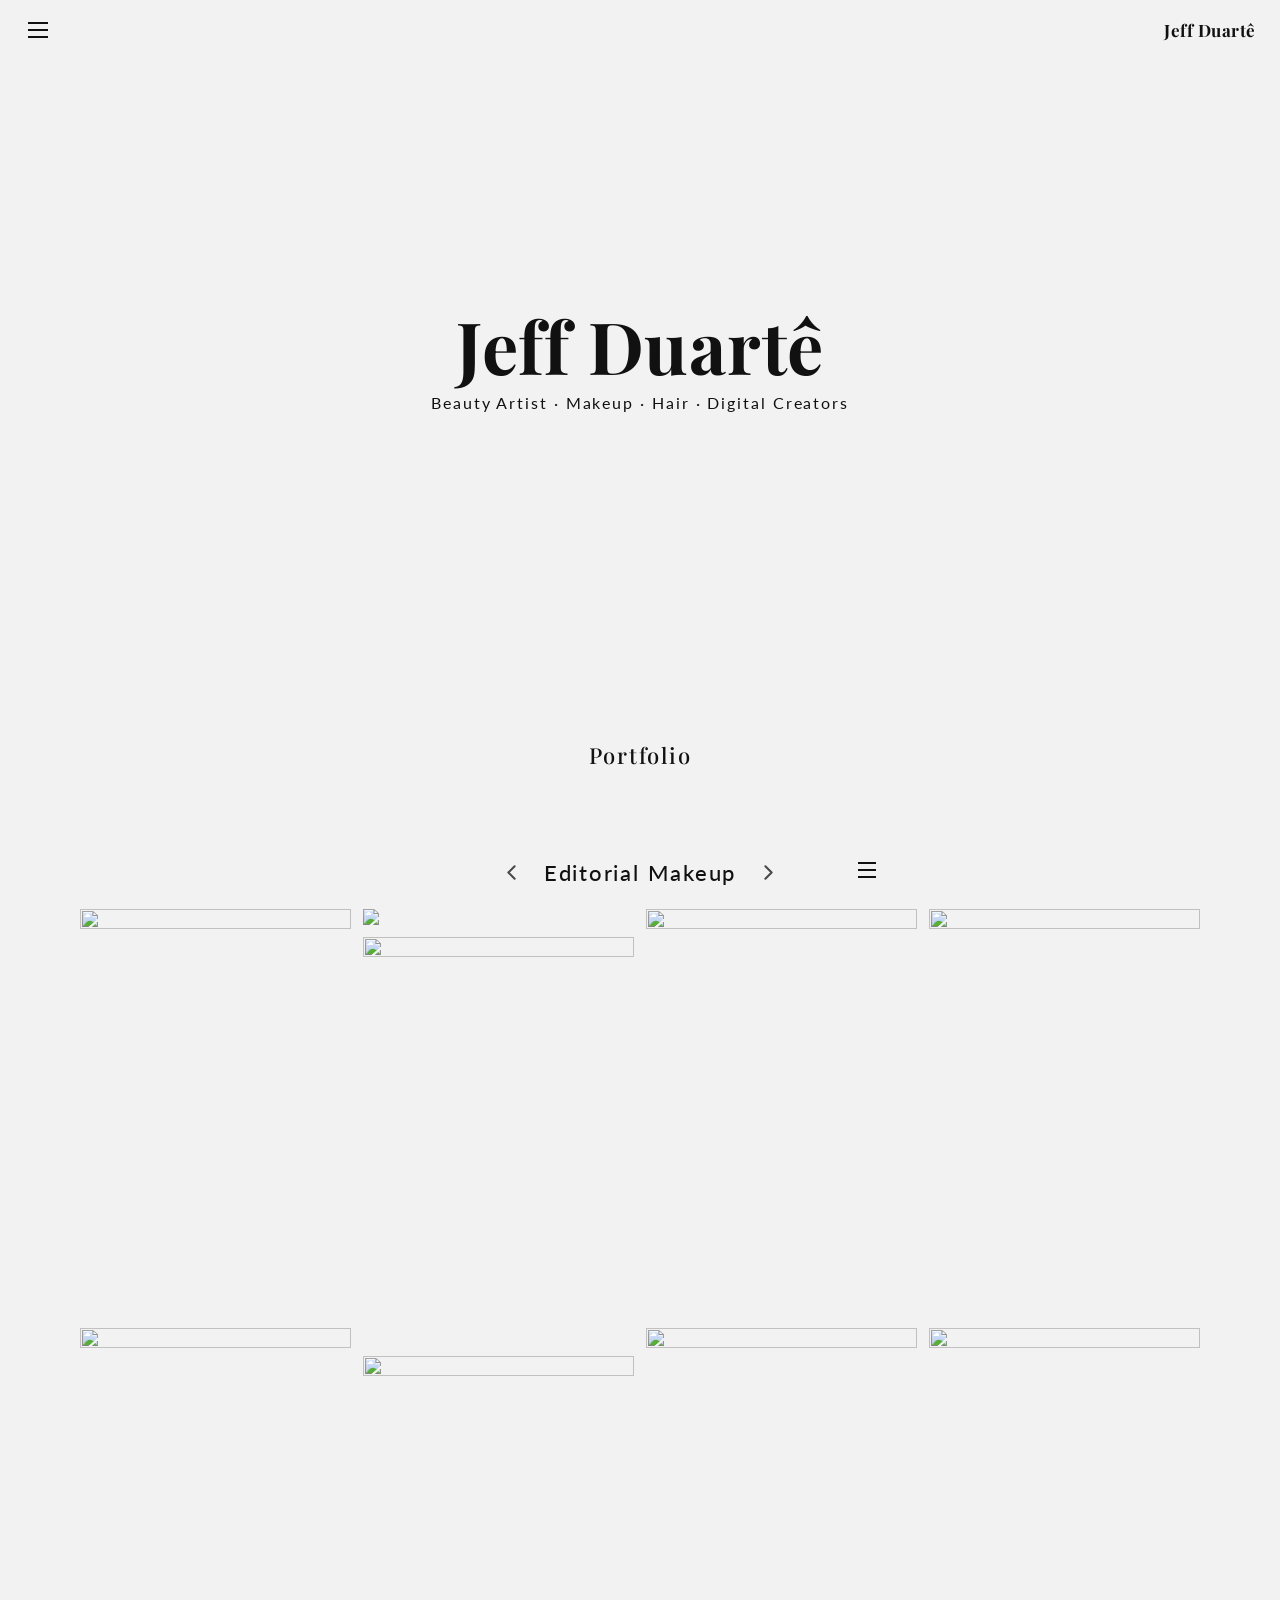
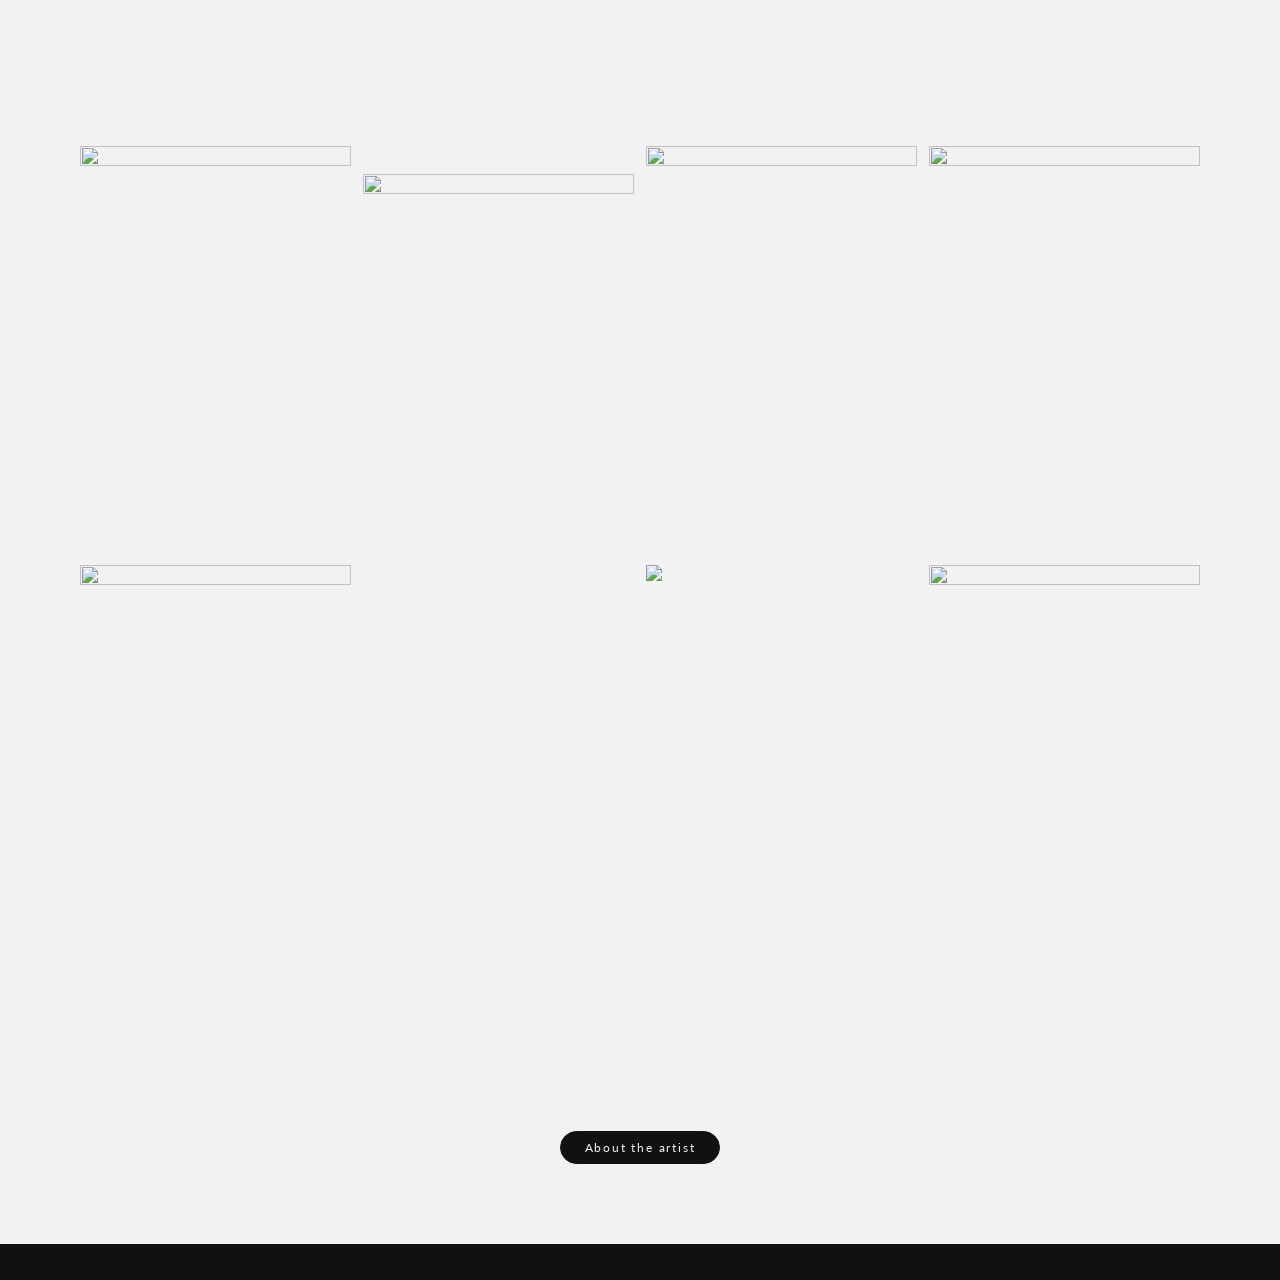
==== category.html @ f88bf1d2 "ultima att" ====
<!DOCTYPE html>
<html lang="en">
<head>
<meta charset="UTF-8">
<meta name="viewport" content="width=device-width, initial-scale=1.0">
<title>Jeff Duartê</title>
<link rel="preconnect" href="https://fonts.googleapis.com">
<link rel="preconnect" href="https://fonts.gstatic.com" crossorigin>
<link href="https://fonts.googleapis.com/css2?family=Playfair+Display:wght@500;700&family=Lato:ital,wght@0,300;0,400;1,400&display=swap" rel="stylesheet">
<link rel="stylesheet" href="category.css">
</head>
<body>

<nav>
  <div class="nav-left" id="nav-left">
    <button class="hamburger" id="hamburgerBtn" aria-label="Menu">
      <span></span><span></span><span></span>
    </button>
    <div class="dropdown" id="dropdown">
      <a href="index.html#home">Portfolio</a>
      <a href="contact.html#biography">Biography</a>
      <a href="contact.html#contact">Contact</a>
    </div>
  </div>
<a href="index.html#home" class="nav-logo">Jeff Duartê</a>
</nav>

<section class="hero" id="home">
  <div class="hero-inner">
    <h1 class="hero-name">Jeff Duartê</h1>
    <p class="hero-sub">Beauty Artist · Makeup · Hair · Digital Creators</p>
  </div>
</section>

<section class="portfolio">

  <div class="portfolio-header">
    <span class="portfolio-title">
      Portfolio
    </span>
  </div>
</section>

<main class="cat-viewer">

  <div class="cat-nav">

  <button class="cat-arrow" id="arrowPrev">
    <svg viewBox="0 0 24 24"><polyline points="15 18 9 12 15 6"/></svg>
  </button>

  <span class="cat-title" id="catTitle">Editorial-makeup</span>

  <button class="cat-arrow" id="arrowNext">
    <svg viewBox="0 0 24 24"><polyline points="9 18 15 12 9 6"/></svg>
  </button>

  <button class="cat-menu-btn" id="catMenuBtn">
      <span></span>
      <span></span>
      <span></span>
  </button>

    <div class="cat-menu" id="catMenu">
      <a href="#" data-cat="editorial-makeup">Editorial Makeup</a>
      <a href="#" data-cat="editorial-fashion">Editorial Fashion</a>
      <a href="#" data-cat="beauty-portraits">Beauty Portraits</a>
      <a href="#" data-cat="advertising">Advertising</a>
      <a href="#" data-cat="overview">Overview</a>
    </div>
  </div>

   <div class="cat-panel active" id="panel-editorial-makeup">

   <div class="ph-grid-multi">
      <img src="assets/img/Editorial-makeup/Editorial-makeup-1.webp" data-caption="" loading="lazy"decoding="async">
      <img src="assets/img/Editorial-makeup/Editorial-makeup-2.webp" data-caption=""  loading="lazy"decoding="async">
    </div>

    <div class="ph-grid-multi">
      <img src="assets/img/Editorial-makeup/Editorial-makeup-3.webp" data-caption=""  loading="lazy"decoding="async">
      <img src="assets/img/Editorial-makeup/Editorial-makeup-4.webp" data-caption=""  loading="lazy"decoding="async">
    </div>

    <div class="ph-grid-single">
      <img src="assets/img/Editorial-makeup/Editorial-makeup-5.webp" data-caption=""  loading="lazy"decoding="async">
    </div>

    <div class="ph-grid-multi">
      <img src="assets/img/Editorial-makeup/Editorial-makeup-6.webp" data-caption=""  loading="lazy"decoding="async">
      <img src="assets/img/Editorial-makeup/Editorial-makeup-7.webp" data-caption=""  loading="lazy"decoding="async">
    </div>

     <div class="ph-grid-multi">
      <img src="assets/img/Editorial-makeup/Editorial-makeup-8.webp" data-caption=""  loading="lazy"decoding="async">
      <img src="assets/img/Editorial-makeup/Editorial-makeup-9.webp" data-caption=""  loading="lazy"decoding="async">
    </div>

     <div class="ph-grid-multi">
      <img src="assets/img/Editorial-makeup/Editorial-makeup-10.webp" data-caption=""  loading="lazy"decoding="async">
      <img src="assets/img/Editorial-makeup/Editorial-makeup-11.webp" data-caption=""  loading="lazy"decoding="async">
    </div>

    <div class="ph-grid-single">
      <img src="assets/img/Editorial-makeup/Editorial-makeup-12.webp" data-caption=""  loading="lazy"decoding="async">
    </div>

    <div class="ph-grid-multi">
      <img src="assets/img/Editorial-makeup/Editorial-makeup-13.webp" data-caption=""  loading="lazy"decoding="async">
      <img src="assets/img/Editorial-makeup/Editorial-makeup-14.webp" data-caption=""  loading="lazy"decoding="async">
    </div>

    <div class="ph-grid-multi">
      <img src="assets/img/Editorial-makeup/Editorial-makeup-15.webp" data-caption=""  loading="lazy"decoding="async">
      <img src="assets/img/Editorial-makeup/Editorial-makeup-16.webp" data-caption=""  loading="lazy"decoding="async">
    </div>
  </div>

  <div class="cat-panel" id="panel-editorial-fashion">

    <div class="ph-grid-multi">
      <img src="assets/img/Editorial-fashion/Editorial-fashion-1.webp" data-caption="" loading="lazy"decoding="async">
      <img src="assets/img/Editorial-fashion/Editorial-fashion-2.webp" data-caption="" loading="lazy"decoding="async">      
    </div>

    <div class="ph-grid-single">
      <img src="assets/img/Editorial-fashion/Editorial-fashion-3.webp" data-caption="" loading="lazy"decoding="async">
    </div>

    <div class="ph-grid-multi">
      <img src="assets/img/Editorial-fashion/Editorial-fashion-4.webp" data-caption="" loading="lazy"decoding="async">
      <img src="assets/img/Editorial-fashion/Editorial-fashion-5.webp" data-caption="" loading="lazy"decoding="async">     
    </div>

    <div class="ph-grid-multi">
      <img src="assets/img/Editorial-fashion/Editorial-fashion-6.webp" data-caption="" loading="lazy"decoding="async">
      <img src="assets/img/Editorial-fashion/Editorial-fashion-7.webp" data-caption="" loading="lazy"decoding="async">      
    </div> 
    
    <div class="ph-grid-multi">
      <img src="assets/img/Editorial-fashion/Editorial-fashion-8.webp" data-caption="" loading="lazy"decoding="async">
      <img src="assets/img/Editorial-fashion/Editorial-fashion-9.webp" data-caption="" loading="lazy"decoding="async">     
    </div>

    <div class="ph-grid-multi">
      <img src="assets/img/Editorial-fashion/Editorial-fashion-10.webp" data-caption="" loading="lazy"decoding="async">
      <img src="assets/img/Editorial-fashion/Editorial-fashion-11.webp" data-caption="" loading="lazy"decoding="async">    
    </div>

    <div class="ph-grid-single">
      <img src="assets/img/Editorial-fashion/Editorial-fashion-12.webp" data-caption="" loading="lazy"decoding="async">
    </div>

    <div class="ph-grid-multi">
      <img src="assets/img/Editorial-fashion/Editorial-fashion-13.webp" data-caption="" loading="lazy"decoding="async">
      <img src="assets/img/Editorial-fashion/Editorial-fashion-14.webp" data-caption="" loading="lazy"decoding="async">     
    </div>

    <div class="ph-grid-multi">
      <img src="assets/img/Editorial-fashion/Editorial-fashion-15.webp" data-caption="" loading="lazy"decoding="async">
      <img src="assets/img/Editorial-fashion/Editorial-fashion-16.webp" data-caption="" loading="lazy"decoding="async">    
    </div>

    <div class="ph-grid-multi">
     <img src="assets/img/Editorial-fashion/Editorial-fashion-17.webp" data-caption="" loading="lazy"decoding="async">
      <img src="assets/img/Editorial-fashion/Editorial-fashion-18.webp" data-caption="" loading="lazy"decoding="async">    
    </div>

    <div class="ph-grid-multi">
      <img src="assets/img/Editorial-fashion/Editorial-fashion-19.webp" data-caption="" loading="lazy"decoding="async">
      <img src="assets/img/Editorial-fashion/Editorial-fashion-20.webp" data-caption="" loading="lazy"decoding="async">     
    </div>

    <div class="ph-grid-multi">
      <img src="assets/img/Editorial-fashion/Editorial-fashion-21.webp" data-caption="" loading="lazy"decoding="async">
      <img src="assets/img/Editorial-fashion/Editorial-fashion-22.webp" data-caption="" loading="lazy"decoding="async">      
    </div>

    <div class="ph-grid-multi">
      <img src="assets/img/Editorial-fashion/Editorial-fashion-23.webp" data-caption="" loading="lazy"decoding="async">
      <img src="assets/img/Editorial-fashion/Editorial-fashion-24.webp" data-caption="" loading="lazy"decoding="async">
    </div>

    <div class="ph-grid-multi">
      <img src="assets/img/Editorial-fashion/Editorial-fashion-27.webp" data-caption="" loading="lazy"decoding="async">
      <img src="assets/img/Editorial-fashion/Editorial-fashion-28.webp" data-caption="" loading="lazy"decoding="async">      
    </div>
    
    <div class="ph-grid-multi">
      <img src="assets/img/Editorial-fashion/Editorial-fashion-29.webp" data-caption="" loading="lazy"decoding="async">
      <img src="assets/img/Editorial-fashion/Editorial-fashion-30.webp" data-caption="" loading="lazy"decoding="async">    
    </div>

    <div class="ph-grid-multi">
      <img src="assets/img/Editorial-fashion/Editorial-fashion-31.webp" data-caption="" loading="lazy"decoding="async">
      <img src="assets/img/Editorial-fashion/Editorial-fashion-32.webp" data-caption="" loading="lazy"decoding="async">
    </div>

   <div class="ph-grid-single">
      <img src="assets/img/Editorial-fashion/Editorial-fashion-12.webp" data-caption="" loading="lazy"decoding="async">
    </div>

  </div>

  <div class="cat-panel" id="panel-beauty-portraits">

    <div class="ph-grid-multi">
      <img src="assets/img/Beauty-portraits/Beauty-portraits-1.webp" data-caption=""  loading="lazy"decoding="async">
      <img src="assets/img/Beauty-portraits/Beauty-portraits-2.webp" data-caption=""  loading="lazy"decoding="async">    
    </div>

    <div class="ph-grid-single">
      <img src="assets/img/Beauty-portraits/Beauty-portraits-3.webp" data-caption=""  loading="lazy"decoding="async">
    </div>

    <div class="ph-grid-single">
       <img src="assets/img/Beauty-portraits/Beauty-portraits-4.webp" data-caption=""  loading="lazy"decoding="async">
    </div>

    <div class="ph-grid-multi">
      <img src="assets/img/Beauty-portraits/Beauty-portraits-5.webp" data-caption=""  loading="lazy"decoding="async">
      <img src="assets/img/Beauty-portraits/Beauty-portraits-6.webp" data-caption=""  loading="lazy"decoding="async">     
    </div>

    <div class="ph-grid-multi">
      <img src="assets/img/Beauty-portraits/Beauty-portraits-7.webp" data-caption=""  loading="lazy"decoding="async">
      <img src="assets/img/Beauty-portraits/Beauty-portraits-8.webp" data-caption=""  loading="lazy"decoding="async">     
    </div>

    <div class="ph-grid-multi">
      <img src="assets/img/Beauty-portraits/Beauty-portraits-9.webp" data-caption=""  loading="lazy"decoding="async">
      <img src="assets/img/Beauty-portraits/Beauty-portraits-10.webp" data-caption=""  loading="lazy"decoding="async">      
    </div>

  </div>

  <div class="cat-panel" id="panel-advertising">

    <div class="ph-grid-multi">
      <img src="assets/img/Advertising/Advertising-1.webp" data-caption="" loading="lazy"decoding="async">
      <img src="assets/img/Advertising/Advertising-2.webp" data-caption="" loading="lazy"decoding="async">      
    </div>

    <div class="ph-grid-multi">
      <img src="assets/img/Advertising/Advertising-3.webp" data-caption="" loading="lazy"decoding="async">
      <img src="assets/img/Advertising/Advertising-4.webp" data-caption="" loading="lazy"decoding="async">    
    </div>

    <div class="ph-grid-multi">
      <img src="assets/img/Advertising/Advertising-5.webp" data-caption="" loading="lazy"decoding="async">
      <img src="assets/img/Advertising/Advertising-6.webp" data-caption="" loading="lazy"decoding="async">    
    </div>

    <div class="ph-grid-multi">
      <img src="assets/img/Advertising/Advertising-7.webp" data-caption="" loading="lazy"decoding="async">
      <img src="assets/img/Advertising/Advertising-8.webp" data-caption="" loading="lazy"decoding="async">      
    </div>

    <div class="ph-grid-multi">
      <img src="assets/img/Advertising/Advertising-9.webp" data-caption="" loading="lazy"decoding="async">
      <img src="assets/img/Advertising/Advertising-10.webp" data-caption="" loading="lazy"decoding="async">      
    </div>

    <div class="ph-grid-single">
      <img src="assets/img/Advertising/Advertising-11.webp" data-caption="" loading="lazy"decoding="async">      
    </div>

  </div>

  <div class="cat-panel" id="panel-overview">
    <div class="overview-grid">
      
     <div class="ph-grid-multi">
      <img src="assets/img/Editorial-makeup/Editorial-makeup-1.webp" data-caption=""  loading="lazy"decoding="async">
      <img src="assets/img/Editorial-makeup/Editorial-makeup-2.webp" data-caption=""  loading="lazy"decoding="async">
    </div>

    <div class="ph-grid-multi">
      <img src="assets/img/Editorial-makeup/Editorial-makeup-3.webp" data-caption=""  loading="lazy"decoding="async">
      <img src="assets/img/Editorial-makeup/Editorial-makeup-4.webp" data-caption=""  loading="lazy"decoding="async">
    </div>

    <div class="ph-grid-single">
      <img src="assets/img/Editorial-makeup/Editorial-makeup-5.webp" data-caption=""  loading="lazy"decoding="async">
    </div>

    <div class="ph-grid-multi">
      <img src="assets/img/Editorial-makeup/Editorial-makeup-6.webp" data-caption=""  loading="lazy"decoding="async">
      <img src="assets/img/Editorial-makeup/Editorial-makeup-7.webp" data-caption=""  loading="lazy"decoding="async">
    </div>

     <div class="ph-grid-multi">
      <img src="assets/img/Editorial-makeup/Editorial-makeup-8.webp" data-caption=""  loading="lazy"decoding="async">
      <img src="assets/img/Editorial-makeup/Editorial-makeup-9.webp" data-caption=""  loading="lazy"decoding="async">
    </div>

     <div class="ph-grid-multi">
      <img src="assets/img/Editorial-makeup/Editorial-makeup-10.webp" data-caption=""  loading="lazy"decoding="async">
      <img src="assets/img/Editorial-makeup/Editorial-makeup-11.webp" data-caption=""  loading="lazy"decoding="async">
    </div>

    <div class="ph-grid-single">
      <img src="assets/img/Editorial-makeup/Editorial-makeup-12.webp" data-caption=""  loading="lazy"decoding="async">
    </div>

    <div class="ph-grid-multi">
      <img src="assets/img/Editorial-makeup/Editorial-makeup-13.webp" data-caption=""  loading="lazy"decoding="async">
      <img src="assets/img/Editorial-makeup/Editorial-makeup-14.webp" data-caption=""  loading="lazy"decoding="async">
    </div>

    <div class="ph-grid-multi">
      <img src="assets/img/Editorial-makeup/Editorial-makeup-15.webp" data-caption=""  loading="lazy"decoding="async">
      <img src="assets/img/Editorial-makeup/Editorial-makeup-16.webp" data-caption=""  loading="lazy"decoding="async">
    </div>

    <div class="ph-grid-multi">
      <img src="assets/img/Editorial-fashion/Editorial-fashion-1.webp" data-caption="" loading="lazy"decoding="async">
      <img src="assets/img/Editorial-fashion/Editorial-fashion-2.webp" data-caption="" loading="lazy"decoding="async">      
    </div>

    <div class="ph-grid-single">
      <img src="assets/img/Editorial-fashion/Editorial-fashion-3.webp" data-caption="" loading="lazy"decoding="async">
    </div>

    <div class="ph-grid-multi">
      <img src="assets/img/Editorial-fashion/Editorial-fashion-4.webp" data-caption="" loading="lazy"decoding="async">
      <img src="assets/img/Editorial-fashion/Editorial-fashion-5.webp" data-caption="" loading="lazy"decoding="async">     
    </div>

    <div class="ph-grid-multi">
      <img src="assets/img/Editorial-fashion/Editorial-fashion-6.webp" data-caption="" loading="lazy"decoding="async">
      <img src="assets/img/Editorial-fashion/Editorial-fashion-7.webp" data-caption="" loading="lazy"decoding="async">      
    </div> 
    
    <div class="ph-grid-multi">
      <img src="assets/img/Editorial-fashion/Editorial-fashion-8.webp" data-caption="" loading="lazy"decoding="async">
      <img src="assets/img/Editorial-fashion/Editorial-fashion-9.webp" data-caption="" loading="lazy"decoding="async">     
    </div>

    <div class="ph-grid-multi">
      <img src="assets/img/Editorial-fashion/Editorial-fashion-10.webp" data-caption="" loading="lazy"decoding="async">
      <img src="assets/img/Editorial-fashion/Editorial-fashion-11.webp" data-caption="" loading="lazy"decoding="async">    
    </div>

    <div class="ph-grid-single">
      <img src="assets/img/Editorial-fashion/Editorial-fashion-12.webp" data-caption="" loading="lazy"decoding="async">
    </div>

    <div class="ph-grid-multi">
      <img src="assets/img/Editorial-fashion/Editorial-fashion-13.webp" data-caption="" loading="lazy"decoding="async">
      <img src="assets/img/Editorial-fashion/Editorial-fashion-14.webp" data-caption="" loading="lazy"decoding="async">     
    </div>

    <div class="ph-grid-multi">
      <img src="assets/img/Editorial-fashion/Editorial-fashion-15.webp" data-caption="" loading="lazy"decoding="async">
      <img src="assets/img/Editorial-fashion/Editorial-fashion-16.webp" data-caption="" loading="lazy"decoding="async">    
    </div>

    <div class="ph-grid-multi">
     <img src="assets/img/Editorial-fashion/Editorial-fashion-17.webp" data-caption="" loading="lazy"decoding="async">
      <img src="assets/img/Editorial-fashion/Editorial-fashion-18.webp" data-caption="" loading="lazy"decoding="async">    
    </div>

    <div class="ph-grid-multi">
      <img src="assets/img/Editorial-fashion/Editorial-fashion-19.webp" data-caption="" loading="lazy"decoding="async">
      <img src="assets/img/Editorial-fashion/Editorial-fashion-20.webp" data-caption="" loading="lazy"decoding="async">     
    </div>

    <div class="ph-grid-multi">
      <img src="assets/img/Editorial-fashion/Editorial-fashion-21.webp" data-caption="" loading="lazy"decoding="async">
      <img src="assets/img/Editorial-fashion/Editorial-fashion-22.webp" data-caption="" loading="lazy"decoding="async">      
    </div>

    <div class="ph-grid-multi">
      <img src="assets/img/Editorial-fashion/Editorial-fashion-23.webp" data-caption="" loading="lazy"decoding="async">
      <img src="assets/img/Editorial-fashion/Editorial-fashion-24.webp" data-caption="" loading="lazy"decoding="async">
    </div>

    <div class="ph-grid-multi">
      <img src="assets/img/Editorial-fashion/Editorial-fashion-27.webp" data-caption="" loading="lazy"decoding="async">
      <img src="assets/img/Editorial-fashion/Editorial-fashion-28.webp" data-caption="" loading="lazy"decoding="async">      
    </div>
    
    <div class="ph-grid-multi">
      <img src="assets/img/Editorial-fashion/Editorial-fashion-29.webp" data-caption="" loading="lazy"decoding="async">
      <img src="assets/img/Editorial-fashion/Editorial-fashion-30.webp" data-caption="" loading="lazy"decoding="async">    
    </div>

    <div class="ph-grid-multi">
      <img src="assets/img/Editorial-fashion/Editorial-fashion-31.webp" data-caption="" loading="lazy"decoding="async">
      <img src="assets/img/Editorial-fashion/Editorial-fashion-32.webp" data-caption="" loading="lazy"decoding="async">
    </div>

   <div class="ph-grid-single">
      <img src="assets/img/Editorial-fashion/Editorial-fashion-12.webp" data-caption="" loading="lazy"decoding="async">
    </div>

    <div class="ph-grid-multi">
      <img src="assets/img/Beauty-portraits/Beauty-portraits-1.webp" data-caption=""  loading="lazy"decoding="async">
      <img src="assets/img/Beauty-portraits/Beauty-portraits-2.webp" data-caption=""  loading="lazy"decoding="async">    
    </div>

    <div class="ph-grid-single">
      <img src="assets/img/Beauty-portraits/Beauty-portraits-3.webp" data-caption=""  loading="lazy"decoding="async">
    </div>

    <div class="ph-grid-single">
       <img src="assets/img/Beauty-portraits/Beauty-portraits-4.webp" data-caption=""  loading="lazy"decoding="async">
    </div>

    <div class="ph-grid-multi">
      <img src="assets/img/Beauty-portraits/Beauty-portraits-5.webp" data-caption=""  loading="lazy"decoding="async">
      <img src="assets/img/Beauty-portraits/Beauty-portraits-6.webp" data-caption=""  loading="lazy"decoding="async">     
    </div>

    <div class="ph-grid-multi">
      <img src="assets/img/Beauty-portraits/Beauty-portraits-7.webp" data-caption=""  loading="lazy"decoding="async">
      <img src="assets/img/Beauty-portraits/Beauty-portraits-8.webp" data-caption=""  loading="lazy"decoding="async">     
    </div>

    <div class="ph-grid-multi">
      <img src="assets/img/Beauty-portraits/Beauty-portraits-9.webp" data-caption=""  loading="lazy"decoding="async">
      <img src="assets/img/Beauty-portraits/Beauty-portraits-10.webp" data-caption=""  loading="lazy"decoding="async">      
    </div>

    <div class="ph-grid-multi">
      <img src="assets/img/Advertising/Advertising-1.webp" data-caption="" loading="lazy"decoding="async">
      <img src="assets/img/Advertising/Advertising-2.webp" data-caption="" loading="lazy"decoding="async">      
    </div>

    <div class="ph-grid-multi">
      <img src="assets/img/Advertising/Advertising-3.webp" data-caption="" loading="lazy"decoding="async">
      <img src="assets/img/Advertising/Advertising-4.webp" data-caption="" loading="lazy"decoding="async">    
    </div>

    <div class="ph-grid-multi">
      <img src="assets/img/Advertising/Advertising-5.webp" data-caption="" loading="lazy"decoding="async">
      <img src="assets/img/Advertising/Advertising-6.webp" data-caption="" loading="lazy"decoding="async">    
    </div>

    <div class="ph-grid-multi">
      <img src="assets/img/Advertising/Advertising-7.webp" data-caption="" loading="lazy"decoding="async">
      <img src="assets/img/Advertising/Advertising-8.webp" data-caption="" loading="lazy"decoding="async">      
    </div>

    <div class="ph-grid-multi">
      <img src="assets/img/Advertising/Advertising-9.webp" data-caption="" loading="lazy"decoding="async">
      <img src="assets/img/Advertising/Advertising-10.webp" data-caption="" loading="lazy"decoding="async">      
    </div>
    </div>
  </div>

  <div class="about-btn-wrap">
    <a href="contact.html" class="about-btn">About the artist</a>
  </div>

</main>

<footer class="footer-bar">
</footer>

<div class="lightbox" id="lightbox">

  <button class="lb-close" id="lbClose">
    <svg viewBox="0 0 24 24">
      <line x1="18" y1="6" x2="6" y2="18"/>
      <line x1="6" y1="6" x2="18" y2="18"/>
    </svg>
  </button>

  <button class="lb-prev" id="lbPrev">
    <svg viewBox="0 0 24 24">
      <polyline points="15 18 9 12 15 6"/>
    </svg>
  </button>

  <div class="lb-content">

   <div class="lb-vertical-name">Jeff Duartê</div>

    <div class="lb-image-wrap">
      <img id="lbImg" class="lb-img" src="">

    </div>

    <div class="lb-caption" id="lbCaption"></div>

  </div>

  <button class="lb-next" id="lbNext">
    <svg viewBox="0 0 24 24">
      <polyline points="9 18 15 12 9 6"/>
    </svg>
  </button>

  <div class="lb-counter" id="lbCounter"></div>

</div>

<script src="category.js"></script>

</body>
</html>
---- category.css ----
*, *::before, *::after { box-sizing: border-box; margin: 0; padding: 0; }

html, body {
  font-family: 'Lato', sans-serif;
}

body {
  background-color: #f2f2f2;
  overflow-x: hidden;
  min-height: 100vh;
  position: relative;
  display: flex;
  flex-direction: column;
}

main {
  flex: 1;
}

.hero::before {
  content: '';
  position: absolute;
  inset: 0;
  background-image: url("assets/img/texture/texturedark.png");
  background-repeat: repeat;
  background-size: 640px 960px;
  opacity: 0.5;
  pointer-events: none;
  z-index: 0;
}

nav {
  position: fixed;
  top: 0; left: 0; right: 0;
  z-index: 100;
  display: flex;
  align-items: center;
  justify-content: space-between;
  padding: 18px 24px;
  background: rgba(242,242,242,0.9);
  backdrop-filter: blur(6px);
}

.hamburger {
  display: flex;
  flex-direction: column;
  gap: 5px;
  cursor: pointer;
  background: none;
  border: none;
  padding: 4px;
}

.hamburger span {
  display: block;
  width: 20px;
  height: 2px;
  background: #111111;
}

.nav-logo {
  font-family: 'Playfair Display', serif;
  font-size: 17px;
  font-weight: 700;
  letter-spacing: 0.03em;
  color: #111111;
  text-decoration: none;
}

.nav-left {
  position: relative;
}

.dropdown {
  position: absolute;
  top: calc(100% + 4px);
  left: 0;
  background: rgba(242,242,242,0.97);
  backdrop-filter: blur(8px);
  border: 1px solid #ddd;
  min-width: 160px;
  padding: 8px 0;
  opacity: 0;
  pointer-events: none;
  transform: translateY(-6px);
  transition: opacity 0.22s ease, transform 0.22s ease;
  z-index: 200;
}

.dropdown.open {
  opacity: 1;
  pointer-events: all;
  transform: translateY(0);
}

.dropdown a {
  display: block;
  font-family: 'Lato', sans-serif;
  font-size: 12px;
  font-weight: 400;
  letter-spacing: 0.15em;
  text-transform: uppercase;
  color: #111111;
  text-decoration: none;
  padding: 11px 20px;
  transition: background 0.2s, color 0.2s;
}

.dropdown a:hover {
  background: #111111;
  color: #f2f2f2;
}

.hero {
  position: relative;
  z-index: 1;
  min-height: 80svh;
  display: flex;
  align-items: center;
  justify-content: center;
  text-align: center;
  background-color: #f2f2f2;
  overflow: hidden;
}

.hero-inner {
  position: relative;
  z-index: 1;
  display: flex;
  flex-direction: column;
  align-items: center;
  gap: 8px;
  animation: fadeUp 1.4s cubic-bezier(0.16, 1, 0.3, 1) both;
}

.hero-name {
  font-family: 'Playfair Display', serif;
  font-size: clamp(42px, 11vw, 72px);
  font-weight: 700;
  letter-spacing: 0.01em;
  line-height: 1;
  color: #111111;
}

.hero-sub {
  font-family: 'Lato', sans-serif;
  font-size: clamp(13px, 3.8vw, 16px);
  font-weight: 400;
  letter-spacing: 0.12em;
  color: #111111;
  margin-top: 4px;
}

@keyframes fadeUp {
  from { opacity: 0; transform: translateY(18px); }
  to   { opacity: 1; transform: translateY(0); }
}

.portfolio {
  position: relative;
  z-index: 1;
  padding: 20px 0 50px;
}

.portfolio-header {
  text-align: center;
  margin-bottom: 10px;
}

.portfolio-title {
  font-family: 'Playfair Display', serif;
  font-size: clamp(16px, 4.2vw, 22px);
  font-weight: 500;
  letter-spacing: 0.08em;
  color: #111111;
  display: inline-flex;
  align-items: center;
  gap: 10px;
  cursor: pointer;
}

.portfolio-title svg {
  width: 10px;
  height: 10px;
  opacity: 0.6;
  transition: transform 0.35s ease;
}

.portfolio-title.collapsed svg {
  transform: rotate(-90deg);
}

.portfolio-content {
  overflow: hidden;
  max-height: 5000px;
  transition: max-height 0.5s ease, opacity 0.4s ease;
  opacity: 1;
}

.portfolio-content.collapsed {
  max-height: 0;
  opacity: 0;
}

.cat-viewer {
  padding-top: 0;
  display: flex;
  flex: 1;
  flex-direction: column;
  align-items: center;
}

.cat-nav {
  width: 100%;
  max-width: 560px;
  display: flex;
  align-items: center;
  justify-content: center;
  padding: 20px 20px 16px;
  gap: 10px;
}

.cat-arrow {
  background: none;
  border: none;
  cursor: pointer;
  padding: 6px 10px;
  display: flex;
  align-items: center;
  justify-content: center;
  opacity: 0.75;
  transition: 0.2;
}
   
.cat-arrow:hover { opacity: 1; }
.cat-arrow svg {
  width: 25px;
  height:25px;
  stroke: #111111;
  fill: none;
  stroke-width: 2;
  stroke-linecap: round;
  stroke-linejoin: round;
}

.cat-title {
  font-family: 'Lato', sans-serif;
  font-weight: 500;
  font-size: clamp(16px, 4.2vw, 22px);
  letter-spacing: 0.08em;
  color: #111111;
  text-align: center;
  text-transform: capitalize;
}

.cat-panel {
  display: none;
  width: 100%;
  max-width: 560px;
  padding: 0 20px 60px;
  animation: fadeIn 0.38s ease both;
}
.cat-panel.active { display: block; }

@keyframes fadeIn {
  from { opacity: 0; transform: translateY(10px); }
  to   { opacity: 1; transform: translateY(0); }
}

.ph-grid-single img {
  width: 100%;
  display: block;
  object-fit: cover;
  cursor: zoom-in;
  transition: opacity 0.25s;
}
.ph-grid-single img:hover { opacity: 0.88; }

.ph-grid-multi {
  display: grid;
  grid-template-columns: 1fr 1fr;
  gap: 5px;
}
.ph-grid-multi img {
  width: 100%;
  display: block;
  aspect-ratio: 2/3;
  object-fit: cover;
  object-position: center top;
  cursor: zoom-in;
  transition: opacity 0.25s;
}
.ph-grid-multi img:hover { opacity: 0.88; }

.ph-grid-single + .ph-grid-single,
.ph-grid-multi  + .ph-grid-multi,
.ph-grid-single + .ph-grid-multi,
.ph-grid-multi  + .ph-grid-single { margin-top: 5px; }

.nav-right {
  position: relative;
}

.dropdown.right {
  right: 0;
  left: auto;
}

.about-btn-wrap {
  margin-top: 120px;
  padding: 40px 0 80px;
  text-align: center;
}
.about-btn {
  display: inline-block;
  font-family: 'Lato', sans-serif;
  font-size: 12px;
  font-weight: 400;
  letter-spacing: 0.15em;
  color: #f2f2f2;
  background: #111111;
  border: 1px solid #111111;
  padding: 8px 24px;
  text-decoration: none;
  border-radius: 20px;
  transition: background 0.25s, color 0.25s;
}
.about-btn:hover { background: #f2f2f2; color: #111111; }

.footer-bar {
  background: #111111;
  height: 36px;
  width: 100%;
  display: flex;
  align-items: center;
  justify-content: center;
  position: relative;
  z-index: 1;
  margin-top: auto;
}

.lightbox {
  position: fixed;
  inset: 0;
  z-index: 1000;
  background: #f2f2f2;
  display: flex;
  align-items: center;
  justify-content: center;
  opacity: 0;
  pointer-events: none;
  transition: opacity 0.3s ease;
}
.lightbox.open {
  opacity: 1;
  pointer-events: all;
}

.lb-inner {
  position: relative;
  max-width: 92vw;
  max-height: 92svh;
  display: flex;
  align-items: center;
  justify-content: center;
  overflow: hidden; 
}

.lb-img {
  max-width: 90vw;
  max-height: 90svh;
  object-fit: contain;
  display: block;
  transform-origin: center center;
  transition: transform 0.08s ease;
  cursor: zoom-in;
  user-select: none;
  touch-action: none;
  will-change: transform; 
}

.lb-img.zoomed {
  cursor: zoom-out;
}

.lb-img { touch-action: none; }

.lb-close {
  position: fixed;
  top: 18px; right: 20px;
  background: none;
  border: none;
  cursor: pointer;
  padding: 8px;
  z-index: 1001;
}
.lb-close svg {
  width: 22px; height: 22px;
  stroke: #111111;
  fill: none;
  stroke-width: 1.5;
  stroke-linecap: round;
  opacity: 0.8;
  transition: opacity 0.2s;
}
.lb-close:hover svg { opacity: 1; }

.lb-prev, .lb-next {
  position: fixed;
  top: 50%; transform: translateY(-50%);
  background: none;
  border: none;
  cursor: pointer;
  padding: 16px 12px;
  z-index: 1001;
  opacity: 0.6;
  stroke: #111111;
  transition: opacity 0.2s;
}
.lb-prev:hover, .lb-next:hover { opacity: 1; }
.lb-prev { left: 6px; }
.lb-next { right: 6px; }
.lb-prev svg, .lb-next svg {
  width: 28px; height: 28px;
  stroke: #111;
  fill: none;
  stroke-width: 1.3;
  stroke-linecap: round;
  stroke-linejoin: round;
}

.lb-counter {
  position: fixed;
  bottom: 18px; left: 50%;
  transform: translateX(-50%);
  font-family: 'Lato', sans-serif;
  font-size: 11px;
  letter-spacing: 0.18em;
  color: #111111;
  z-index: 1001;
}

@media (min-width: 768px) {
  .cat-panel { max-width: 600px; padding: 0 40px 80px; }
  .cat-nav   { max-width: 600px; padding: 24px 40px 18px; }
}

.cat-nav {
  position: relative;
}

.cat-menu-btn {
  position: absolute;
  right: 60px;
  top: 50%;
  transform: translateY(-50%);
  display: flex;
  flex-direction: column;
  gap: 5px;
  background: none;
  border: none;
  cursor: pointer;
  padding: 4px;
}

.cat-menu-btn span {
  display: block;
  width: 18px;
  height: 2px;
  background: #111111;
}

.cat-menu {
  position: absolute;
  top: 110%;
  right: 0;
  background: rgba(242,242,242,0.97);
  backdrop-filter: blur(8px);
  border: 1px solid #ddd;
  min-width: 160px;
  padding: 8px 0;
  opacity: 0;
  pointer-events: none;
  transform: translateY(-6px);
  transition: 0.22s;
  z-index: 300;
}

.cat-menu.open {
  opacity: 1;
  pointer-events: all;
  transform: translateY(0);
}

.cat-menu a {
  display: block;
  font-size: 12px;
  letter-spacing: 0.15em;
  text-transform: uppercase;
  color: #111;
  text-decoration: none;
  padding: 10px 18px;
}

.cat-menu a:hover {
  background: #111;
  color: #f2f2f2;
}

@media (max-width: 480px) {

  .cat-nav {
    padding: 12px 10px;
    gap: 6px;
  }

  .cat-arrow svg {
    width: 20px;
    height: 20px;
  }

  .cat-title {
    font-size: 13px;
    letter-spacing: 0.05em;
  }

  .cat-menu-btn {
    right: 25px;
    padding: 4px;
    gap: 4px;
  }

  .cat-menu-btn span {
    width: 16px;
    height: 2px;
  }

  .cat-menu {
    right: 6px;
    min-width: 140px;
  }
}

.ph-grid-multi {
  display: grid;
  grid-template-columns: 1fr 1fr;
  gap: 6px;
  margin-bottom: 6px;
}

.ph-grid-single {
  margin-bottom: 6px;
}

.ph-grid-multi img,
.ph-grid-single img {
  width: 100%;
  display: block;
  object-fit: cover;
}

@media (min-width: 1024px) {

  .cat-panel {
    column-count: 4;
    column-gap: 12px;
    padding: 0 80px;
    max-width: 1600px;
    margin: 0 auto;
  }

  .ph-grid-multi,
  .ph-grid-single {
    display: contents;
  }

  .cat-panel img {
    width: 100%;
    margin-bottom: 12px;
    break-inside: avoid;
    display: block;
  }
}

body {
  opacity: 0;
  transition: opacity 0.3s ease;
}

body.page-loaded {
  opacity: 1;
}

body.fade-out {
  opacity: 0;
}

.lb-content {
  display: flex;
  align-items: center;
  justify-content: center;
  gap: 40px;
  max-width: 1200px;
  width: 90%;
  position: relative; 
}

.lb-image-wrap {
  flex: 1;
  display: flex;
  justify-content: center;
}

.lb-caption {
  flex: 1;
  color: #111;
  font-family: 'Lato', sans-serif;
  font-size: 14px;
  line-height: 1.6;
}

.lb-vertical-name {
  position: absolute;
  left: -50px;
  top: 50%;
  transform: translateY(-50%) rotate(180deg);
  writing-mode: vertical-rl;
  font-family: 'Playfair Display', serif;
  font-size: 30px;
  color: #111111;
  pointer-events: none;
}

@media (max-width: 768px) {
  .lb-content {
    flex-direction: column;
    gap: 20px;
  }

  .lb-caption {
    text-align: center;
  }

  .lb-vertical-name {
    display: none;
  }
}
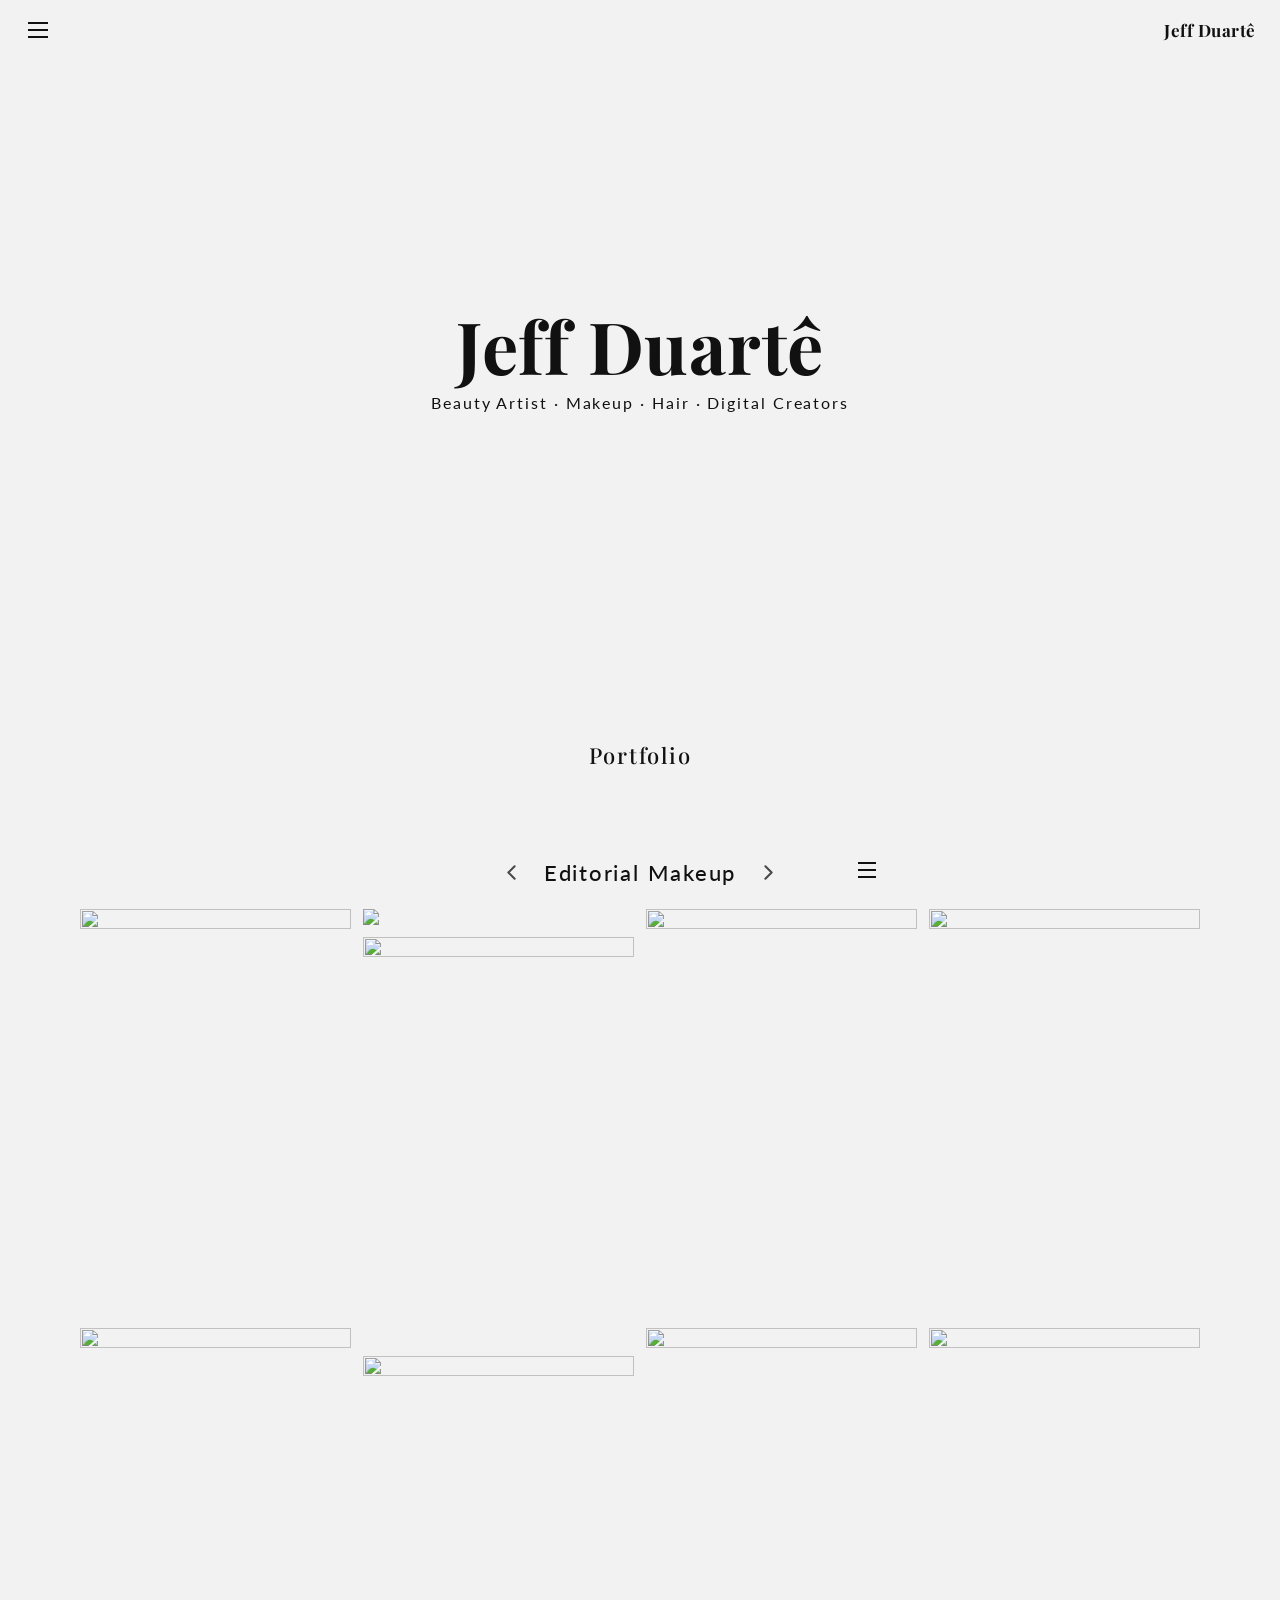
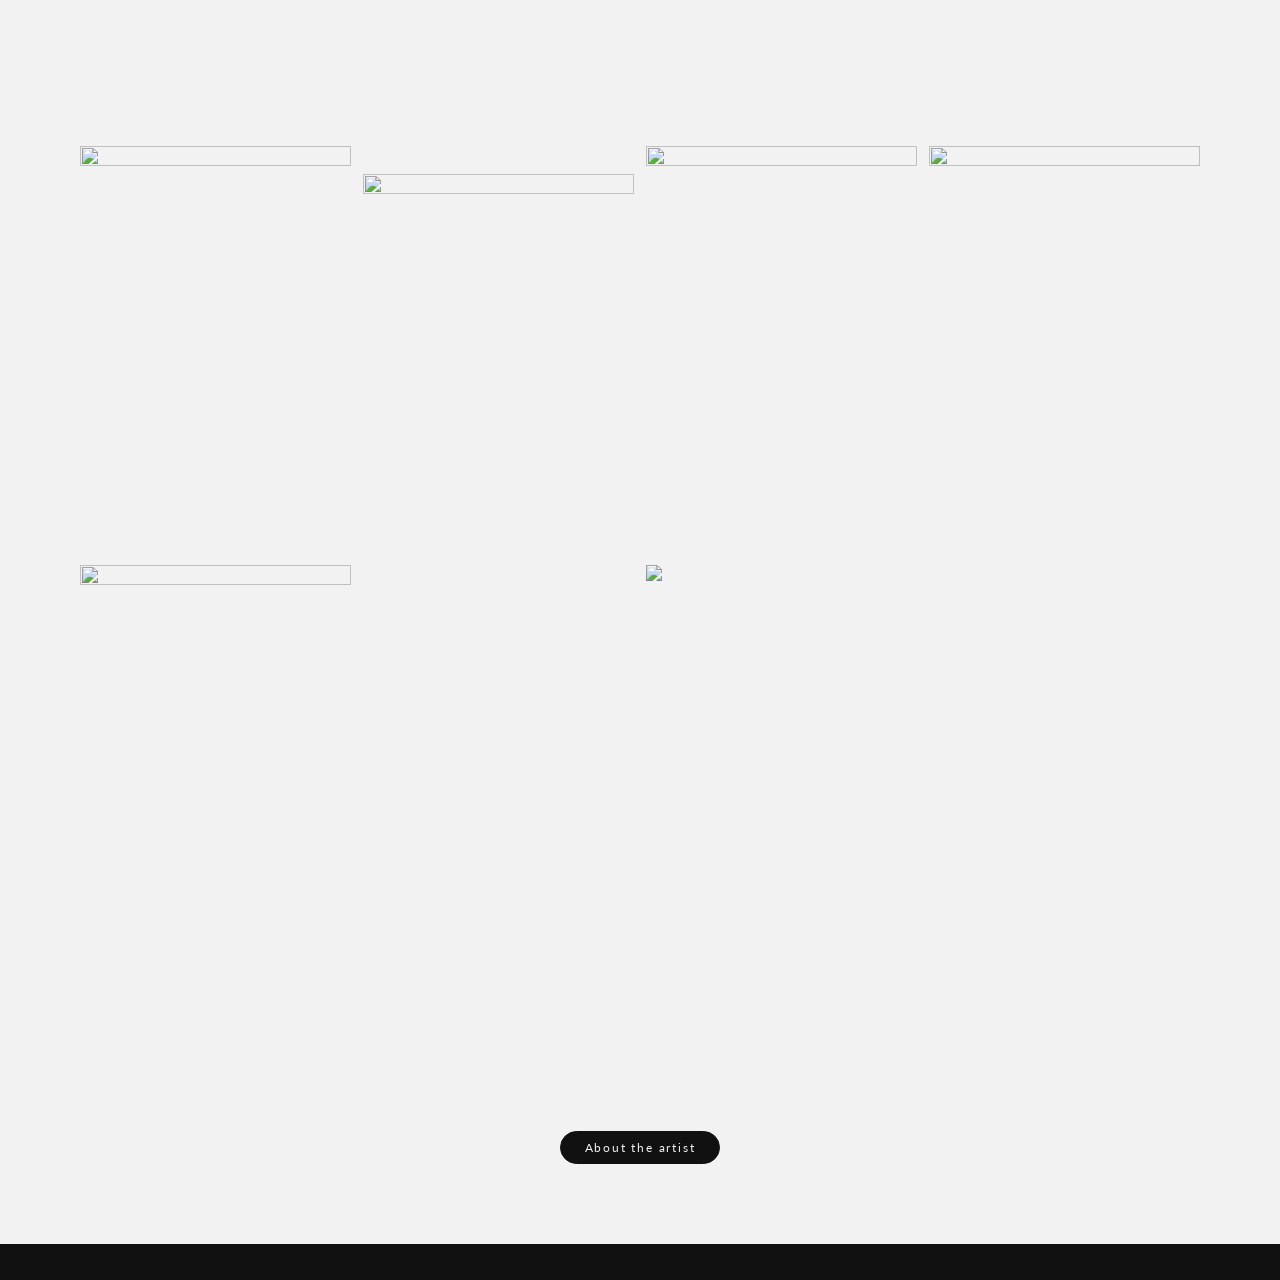
==== commit daaa49d2: "atualização 2" ====
--- a/category.html
+++ b/category.html
@@ -8,6 +8,9 @@
 <link rel="preconnect" href="https://fonts.gstatic.com" crossorigin>
 <link href="https://fonts.googleapis.com/css2?family=Playfair+Display:wght@500;700&family=Lato:ital,wght@0,300;0,400;1,400&display=swap" rel="stylesheet">
 <link rel="stylesheet" href="category.css">
+<link rel="icon" href="assets/img/icon/favicon.svg" type="image/svg+xml">
+<link rel="icon" href="assets/img/icon/favicon.png" type="image/png">
+<link rel="apple-touch-icon" href="assets/img/icon/favicon-180.png">
 </head>
 <body>
 
@@ -111,7 +114,6 @@
     </div>
 
     <div class="ph-grid-multi">
-      <img src="assets/img/Editorial-makeup/Editorial-makeup-15.webp" data-caption=""  loading="lazy"decoding="async">
       <img src="assets/img/Editorial-makeup/Editorial-makeup-16.webp" data-caption=""  loading="lazy"decoding="async">
     </div>
   </div>
@@ -197,7 +199,7 @@
     </div>
 
    <div class="ph-grid-single">
-      <img src="assets/img/Editorial-fashion/Editorial-fashion-12.webp" data-caption="" loading="lazy"decoding="async">
+      <img src="assets/img/Editorial-fashion/Editorial-fashion-33.webp" data-caption="" loading="lazy"decoding="async">
     </div>
 
   </div>
@@ -210,10 +212,6 @@
     </div>
 
     <div class="ph-grid-single">
-      <img src="assets/img/Beauty-portraits/Beauty-portraits-3.webp" data-caption=""  loading="lazy"decoding="async">
-    </div>
-
-    <div class="ph-grid-single">
        <img src="assets/img/Beauty-portraits/Beauty-portraits-4.webp" data-caption=""  loading="lazy"decoding="async">
     </div>
 
@@ -238,11 +236,10 @@
 
     <div class="ph-grid-multi">
       <img src="assets/img/Advertising/Advertising-1.webp" data-caption="" loading="lazy"decoding="async">
-      <img src="assets/img/Advertising/Advertising-2.webp" data-caption="" loading="lazy"decoding="async">      
-    </div>
-
-    <div class="ph-grid-multi">
-      <img src="assets/img/Advertising/Advertising-3.webp" data-caption="" loading="lazy"decoding="async">
+       <img src="assets/img/Advertising/Advertising-3.webp" data-caption="" loading="lazy"decoding="async">
+    </div>
+
+    <div class="ph-grid-single">
       <img src="assets/img/Advertising/Advertising-4.webp" data-caption="" loading="lazy"decoding="async">    
     </div>
 
@@ -253,7 +250,6 @@
 
     <div class="ph-grid-multi">
       <img src="assets/img/Advertising/Advertising-7.webp" data-caption="" loading="lazy"decoding="async">
-      <img src="assets/img/Advertising/Advertising-8.webp" data-caption="" loading="lazy"decoding="async">      
     </div>
 
     <div class="ph-grid-multi">
@@ -261,17 +257,13 @@
       <img src="assets/img/Advertising/Advertising-10.webp" data-caption="" loading="lazy"decoding="async">      
     </div>
 
-    <div class="ph-grid-single">
-      <img src="assets/img/Advertising/Advertising-11.webp" data-caption="" loading="lazy"decoding="async">      
-    </div>
-
   </div>
 
   <div class="cat-panel" id="panel-overview">
     <div class="overview-grid">
-      
-     <div class="ph-grid-multi">
-      <img src="assets/img/Editorial-makeup/Editorial-makeup-1.webp" data-caption=""  loading="lazy"decoding="async">
+    
+     <div class="ph-grid-multi">
+      <img src="assets/img/Editorial-makeup/Editorial-makeup-1.webp" data-caption="" loading="lazy"decoding="async">
       <img src="assets/img/Editorial-makeup/Editorial-makeup-2.webp" data-caption=""  loading="lazy"decoding="async">
     </div>
 
@@ -309,7 +301,6 @@
     </div>
 
     <div class="ph-grid-multi">
-      <img src="assets/img/Editorial-makeup/Editorial-makeup-15.webp" data-caption=""  loading="lazy"decoding="async">
       <img src="assets/img/Editorial-makeup/Editorial-makeup-16.webp" data-caption=""  loading="lazy"decoding="async">
     </div>
 
@@ -392,20 +383,12 @@
     </div>
 
    <div class="ph-grid-single">
-      <img src="assets/img/Editorial-fashion/Editorial-fashion-12.webp" data-caption="" loading="lazy"decoding="async">
-    </div>
-
-    <div class="ph-grid-multi">
-      <img src="assets/img/Beauty-portraits/Beauty-portraits-1.webp" data-caption=""  loading="lazy"decoding="async">
-      <img src="assets/img/Beauty-portraits/Beauty-portraits-2.webp" data-caption=""  loading="lazy"decoding="async">    
-    </div>
-
-    <div class="ph-grid-single">
-      <img src="assets/img/Beauty-portraits/Beauty-portraits-3.webp" data-caption=""  loading="lazy"decoding="async">
-    </div>
-
-    <div class="ph-grid-single">
-       <img src="assets/img/Beauty-portraits/Beauty-portraits-4.webp" data-caption=""  loading="lazy"decoding="async">
+      <img src="assets/img/Editorial-fashion/Editorial-fashion-33.webp" data-caption="" loading="lazy"decoding="async">
+    </div>
+
+     <div class="ph-grid-multi">
+      <img src="assets/img/Beauty-portraits/Beauty-portraits-1.webp" data-caption=""  loading="lazy"decoding="async"> 
+      <img src="assets/img/Beauty-portraits/Beauty-portraits-4.webp" data-caption=""  loading="lazy"decoding="async">  
     </div>
 
     <div class="ph-grid-multi">
@@ -425,11 +408,10 @@
 
     <div class="ph-grid-multi">
       <img src="assets/img/Advertising/Advertising-1.webp" data-caption="" loading="lazy"decoding="async">
-      <img src="assets/img/Advertising/Advertising-2.webp" data-caption="" loading="lazy"decoding="async">      
-    </div>
-
-    <div class="ph-grid-multi">
       <img src="assets/img/Advertising/Advertising-3.webp" data-caption="" loading="lazy"decoding="async">
+    </div>
+
+    <div class="ph-grid-single">
       <img src="assets/img/Advertising/Advertising-4.webp" data-caption="" loading="lazy"decoding="async">    
     </div>
 
@@ -440,7 +422,6 @@
 
     <div class="ph-grid-multi">
       <img src="assets/img/Advertising/Advertising-7.webp" data-caption="" loading="lazy"decoding="async">
-      <img src="assets/img/Advertising/Advertising-8.webp" data-caption="" loading="lazy"decoding="async">      
     </div>
 
     <div class="ph-grid-multi">
--- a/category.css
+++ b/category.css
@@ -385,6 +385,17 @@
 
 .lb-img { touch-action: none; }
 
+/* ── Animações de slide do lightbox ── */
+#lbImg.slide-out-left  { animation: slideOutLeft  0.25s ease forwards; }
+#lbImg.slide-out-right { animation: slideOutRight 0.25s ease forwards; }
+#lbImg.slide-in-left   { animation: slideInLeft   0.25s ease forwards; }
+#lbImg.slide-in-right  { animation: slideInRight  0.25s ease forwards; }
+
+@keyframes slideOutLeft  { to { transform: translateX(-60px); opacity: 0; } }
+@keyframes slideOutRight { to { transform: translateX( 60px); opacity: 0; } }
+@keyframes slideInLeft   { from { transform: translateX( 60px); opacity: 0; } to { transform: translateX(0); opacity: 1; } }
+@keyframes slideInRight  { from { transform: translateX(-60px); opacity: 0; } to { transform: translateX(0); opacity: 1; } }
+
 .lb-close {
   position: fixed;
   top: 18px; right: 20px;
